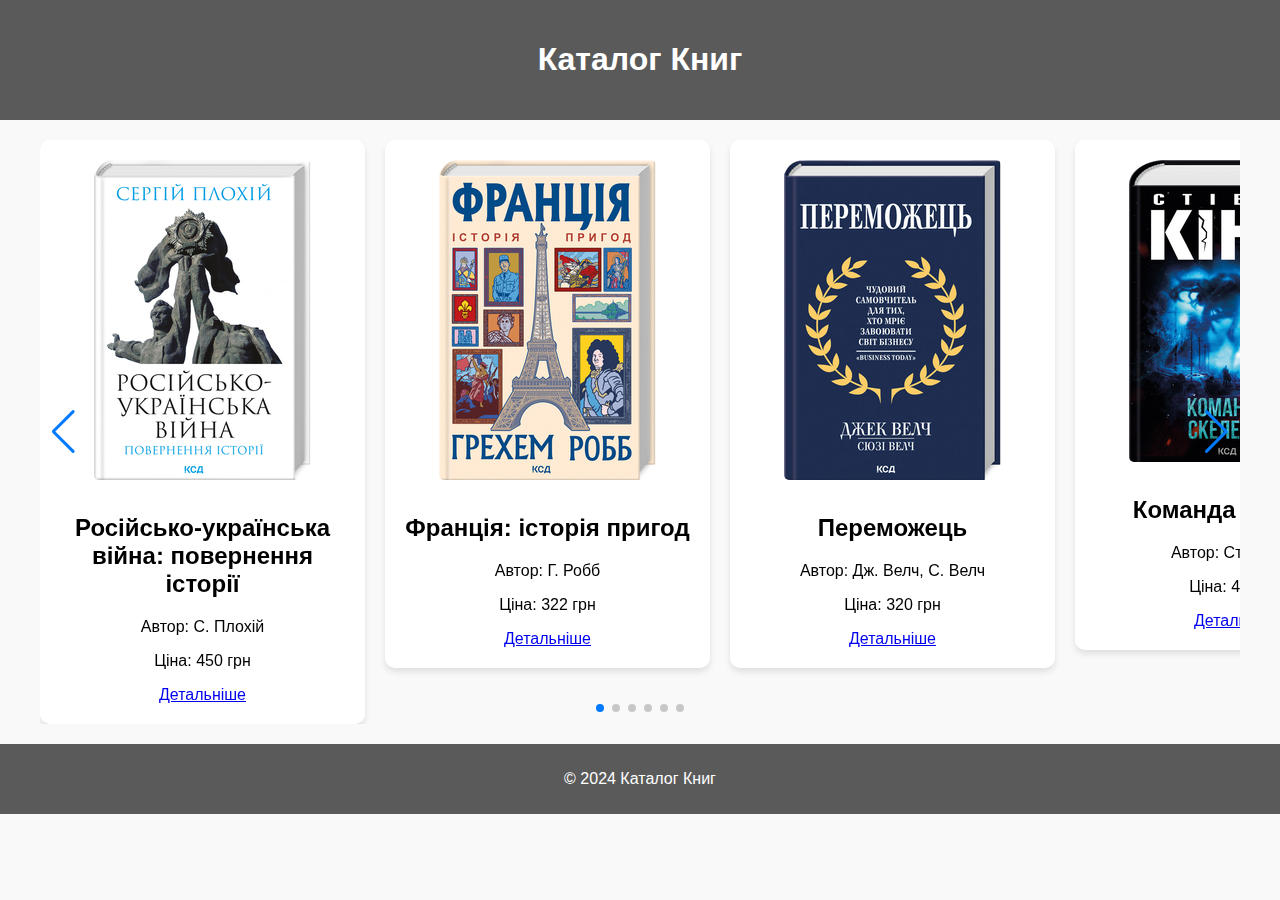
==== index8.html @ 6e44e8d9 "Add files via upload" ====
<!DOCTYPE html>
<html lang="en">
<head>
    <meta charset="UTF-8">
    <meta name="viewport" content="width=device-width, initial-scale=1.0">
    <title>Каталог Книг</title>
    <link rel="stylesheet" href="styles8.css">
    <!-- Підключення Swiper CSS -->
    <link rel="stylesheet" href="https://cdn.jsdelivr.net/npm/swiper@9/swiper-bundle.min.css">
</head>
<body>
    <header>
        <h1>Каталог Книг</h1>
    </header>

    <main>
        <section class="swiper-container">
            <div class="swiper">
                <div class="swiper-wrapper">
                    <!-- Карточка товару -->
                    <div class="swiper-slide">
                        <img src="book1.jpg" alt="Книга 1">
                        <h2>Російсько-українська війна: повернення історії</h2>
                        <p>Автор: С. Плохій</p>
                        <p>Ціна: 450 грн</p>
                        <a href="https://bookclub.ua/catalog/books/facts/rosiysko-ukrayinska-viyna-povernennya-istoriyi" target="_blank">Детальніше</a>
                    </div>
                    <div class="swiper-slide">
                        <img src="book2.jpg" alt="Книга 2">
                        <h2>Франція: історія пригод</h2>
                        <p>Автор: Г. Робб</p>
                        <p>Ціна: 322 грн</p>
                        <a href="https://bookclub.ua/catalog/books/facts/franciya-istoriya-prigod" target="_blank">Детальніше</a>
                    </div>
                    <div class="swiper-slide">
                        <img src="book3.jpg" alt="Книга 2">
                        <h2>Переможець</h2>
                        <p>Автор: Дж. Велч, С. Велч</p>
                        <p>Ціна: 320 грн</p>
                        <a href="https://bookclub.ua/catalog/books/busines/peremojec-1" target="_blank">Детальніше</a>
                    </div>
                    <div class="swiper-slide">
                        <img src="book4.jpg" alt="Книга 2">
                        <h2>Команда скелетів</h2>
                        <p>Автор: Стівен Кінг</p>
                        <p>Ціна: 490 грн</p>
                        <a href="https://bookclub.ua/catalog/books/thriller_horror_books/komanda-skeletiv" target="_blank">Детальніше</a>
                    </div>
                    <div class="swiper-slide">
                        <img src="book5.jpg" alt="Книга 2">
                        <h2>Прокляття святих. Книга 1</h2>
                        <p>Автор: К. Дреміс</p>
                        <p>Ціна: 450 грн</p>
                        <a href="https://bookclub.ua/catalog/books/fantasy_books/proklyattya-svyatih-kniga-1" target="_blank">Детальніше</a>
                    </div>
                    <div class="swiper-slide">
                        <img src="book6.jpg" alt="Книга 2">
                        <h2>Майстерність</h2>
                        <p>Автор: Роберт Грін</p>
                        <p>Ціна: 360 грн</p>
                        <a href="https://bookclub.ua/catalog/books/psychology/maysternist" target="_blank">Детальніше</a>
                    </div>
                </div>
                <!-- Кнопки навігації -->
                <div class="swiper-button-next"></div>
                <div class="swiper-button-prev"></div>
                <!-- Пагінація -->
                <div class="swiper-pagination"></div>
            </div>
        </section>
    </main>

    <footer>
        <p>&copy; 2024 Каталог Книг</p>
    </footer>

    <!-- Підключення Swiper JS -->
    <script src="https://cdn.jsdelivr.net/npm/swiper@9/swiper-bundle.min.js"></script>
    <script src="script8.js"></script>
</body>
</html>
---- styles8.css ----
/* styles.css */
body {
    font-family: Arial, sans-serif;
    margin: 0;
    padding: 0;
    box-sizing: border-box;
    background-color: #f9f9f9;
}

header {
    background-color: #5a5a5a;
    color: white;
    text-align: center;
    padding: 20px 0;
}

main {
    padding: 20px;
}

.swiper-container {
    width: 100%;
    max-width: 1200px;
    margin: 0 auto;
}

.swiper-slide {
    display: flex;
    flex-direction: column;
    align-items: center;
    background: white;
    padding: 20px;
    border-radius: 10px;
    box-shadow: 0 4px 6px rgba(0, 0, 0, 0.1);
    text-align: center;
}

.swiper-slide img {
    max-width: 100%;
    height: auto;
    border-radius: 5px;
    margin-bottom: 10px;
}

footer {
    text-align: center;
    padding: 10px 0;
    background-color: #5a5a5a;
    color: white;
}
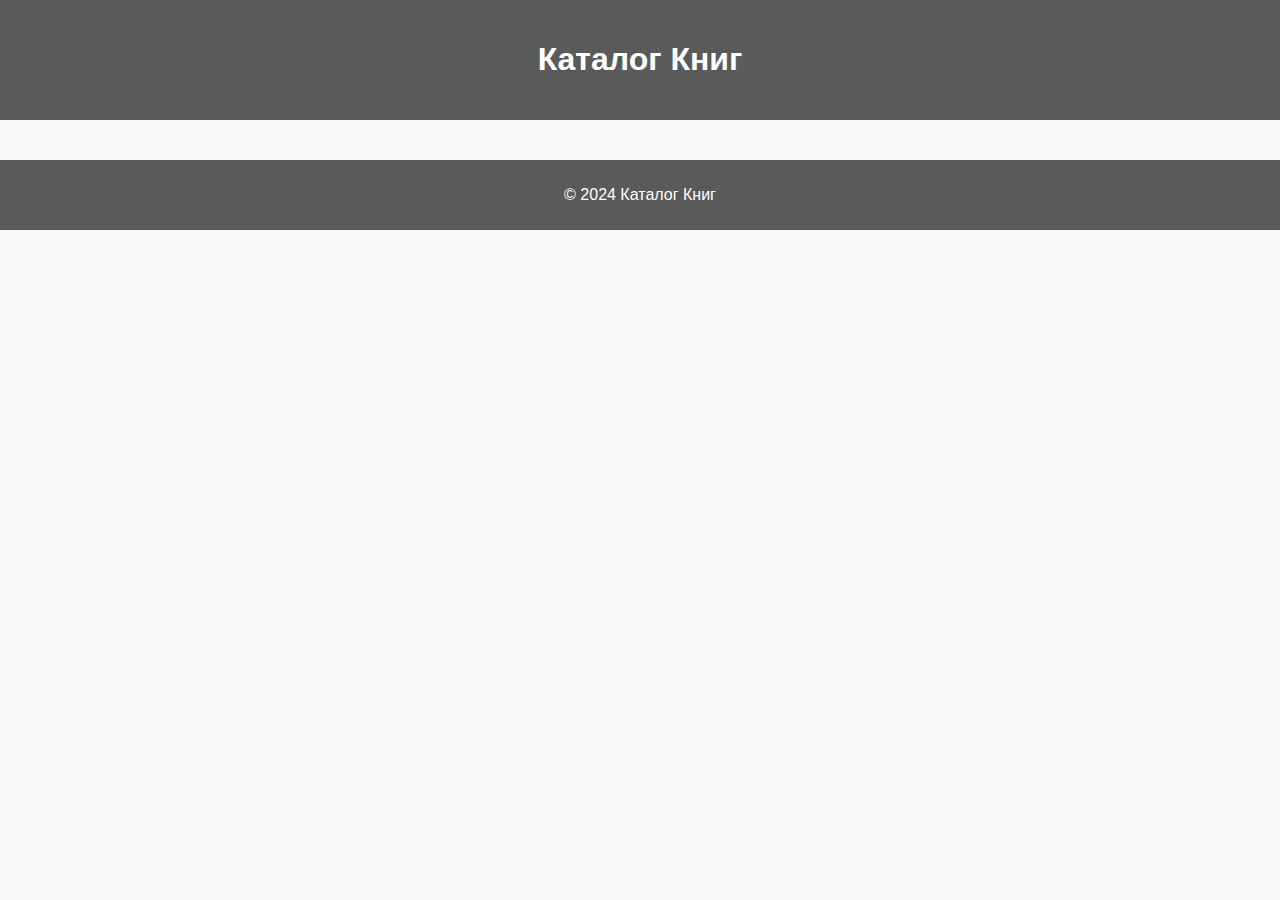
==== commit 8aca316c: "index8.html" ====
--- a/index8.html
+++ b/index8.html
@@ -18,54 +18,8 @@
             <div class="swiper">
                 <div class="swiper-wrapper">
                     <!-- Карточка товару -->
-                    <div class="swiper-slide">
-                        <img src="book1.jpg" alt="Книга 1">
-                        <h2>Російсько-українська війна: повернення історії</h2>
-                        <p>Автор: С. Плохій</p>
-                        <p>Ціна: 450 грн</p>
-                        <a href="https://bookclub.ua/catalog/books/facts/rosiysko-ukrayinska-viyna-povernennya-istoriyi" target="_blank">Детальніше</a>
+                    <div id="catalog-wrapper" class="swiper-wrapper">
                     </div>
-                    <div class="swiper-slide">
-                        <img src="book2.jpg" alt="Книга 2">
-                        <h2>Франція: історія пригод</h2>
-                        <p>Автор: Г. Робб</p>
-                        <p>Ціна: 322 грн</p>
-                        <a href="https://bookclub.ua/catalog/books/facts/franciya-istoriya-prigod" target="_blank">Детальніше</a>
-                    </div>
-                    <div class="swiper-slide">
-                        <img src="book3.jpg" alt="Книга 2">
-                        <h2>Переможець</h2>
-                        <p>Автор: Дж. Велч, С. Велч</p>
-                        <p>Ціна: 320 грн</p>
-                        <a href="https://bookclub.ua/catalog/books/busines/peremojec-1" target="_blank">Детальніше</a>
-                    </div>
-                    <div class="swiper-slide">
-                        <img src="book4.jpg" alt="Книга 2">
-                        <h2>Команда скелетів</h2>
-                        <p>Автор: Стівен Кінг</p>
-                        <p>Ціна: 490 грн</p>
-                        <a href="https://bookclub.ua/catalog/books/thriller_horror_books/komanda-skeletiv" target="_blank">Детальніше</a>
-                    </div>
-                    <div class="swiper-slide">
-                        <img src="book5.jpg" alt="Книга 2">
-                        <h2>Прокляття святих. Книга 1</h2>
-                        <p>Автор: К. Дреміс</p>
-                        <p>Ціна: 450 грн</p>
-                        <a href="https://bookclub.ua/catalog/books/fantasy_books/proklyattya-svyatih-kniga-1" target="_blank">Детальніше</a>
-                    </div>
-                    <div class="swiper-slide">
-                        <img src="book6.jpg" alt="Книга 2">
-                        <h2>Майстерність</h2>
-                        <p>Автор: Роберт Грін</p>
-                        <p>Ціна: 360 грн</p>
-                        <a href="https://bookclub.ua/catalog/books/psychology/maysternist" target="_blank">Детальніше</a>
-                    </div>
-                </div>
-                <!-- Кнопки навігації -->
-                <div class="swiper-button-next"></div>
-                <div class="swiper-button-prev"></div>
-                <!-- Пагінація -->
-                <div class="swiper-pagination"></div>
             </div>
         </section>
     </main>
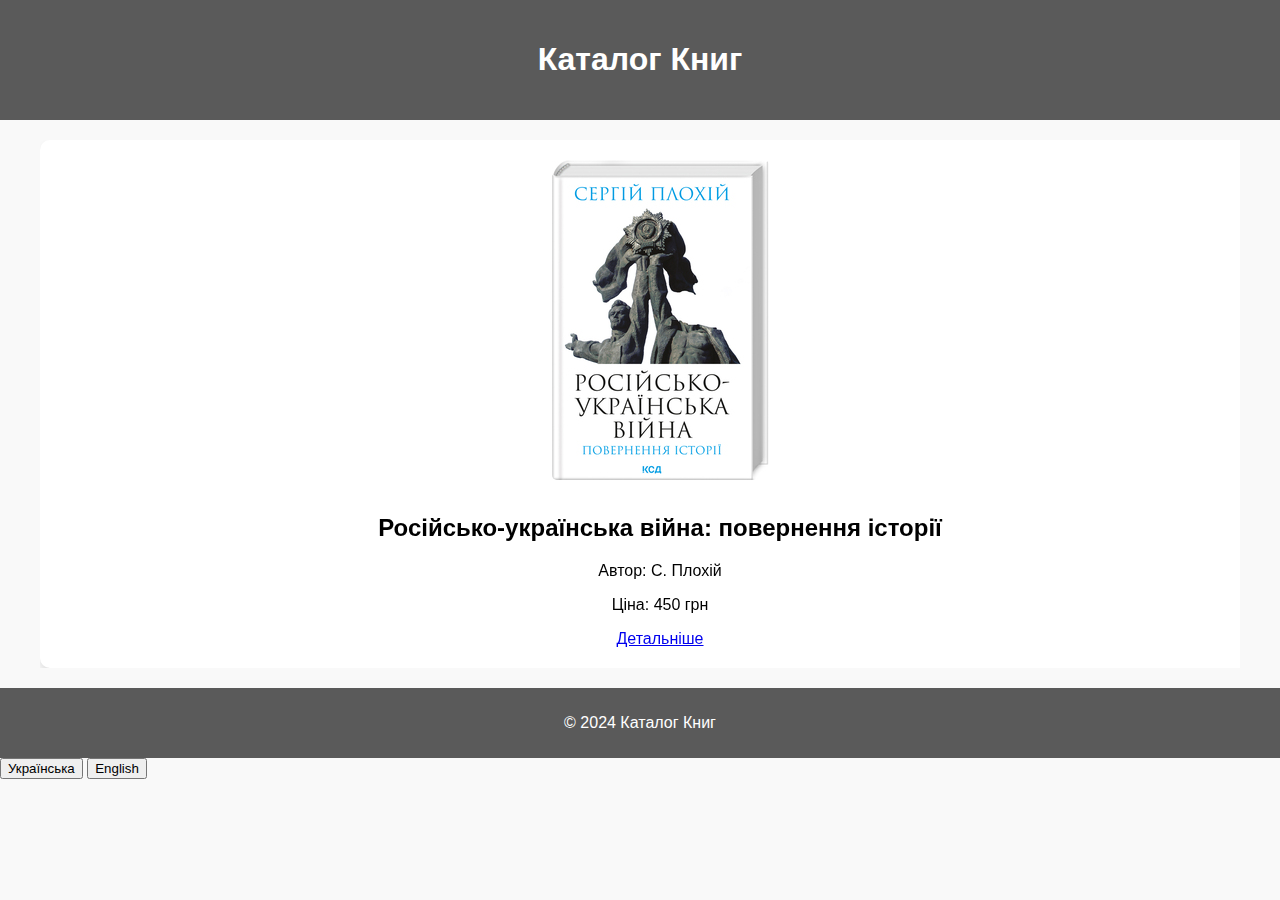
==== commit dc04dac2: "index8.html" ====
--- a/index8.html
+++ b/index8.html
@@ -31,5 +31,9 @@
     <!-- Підключення Swiper JS -->
     <script src="https://cdn.jsdelivr.net/npm/swiper@9/swiper-bundle.min.js"></script>
     <script src="script8.js"></script>
+    <div id="language-switcher">
+  <button onclick="changeLanguage('uk')">Українська</button>
+  <button onclick="changeLanguage('en')">English</button>
+</div>
 </body>
 </html>
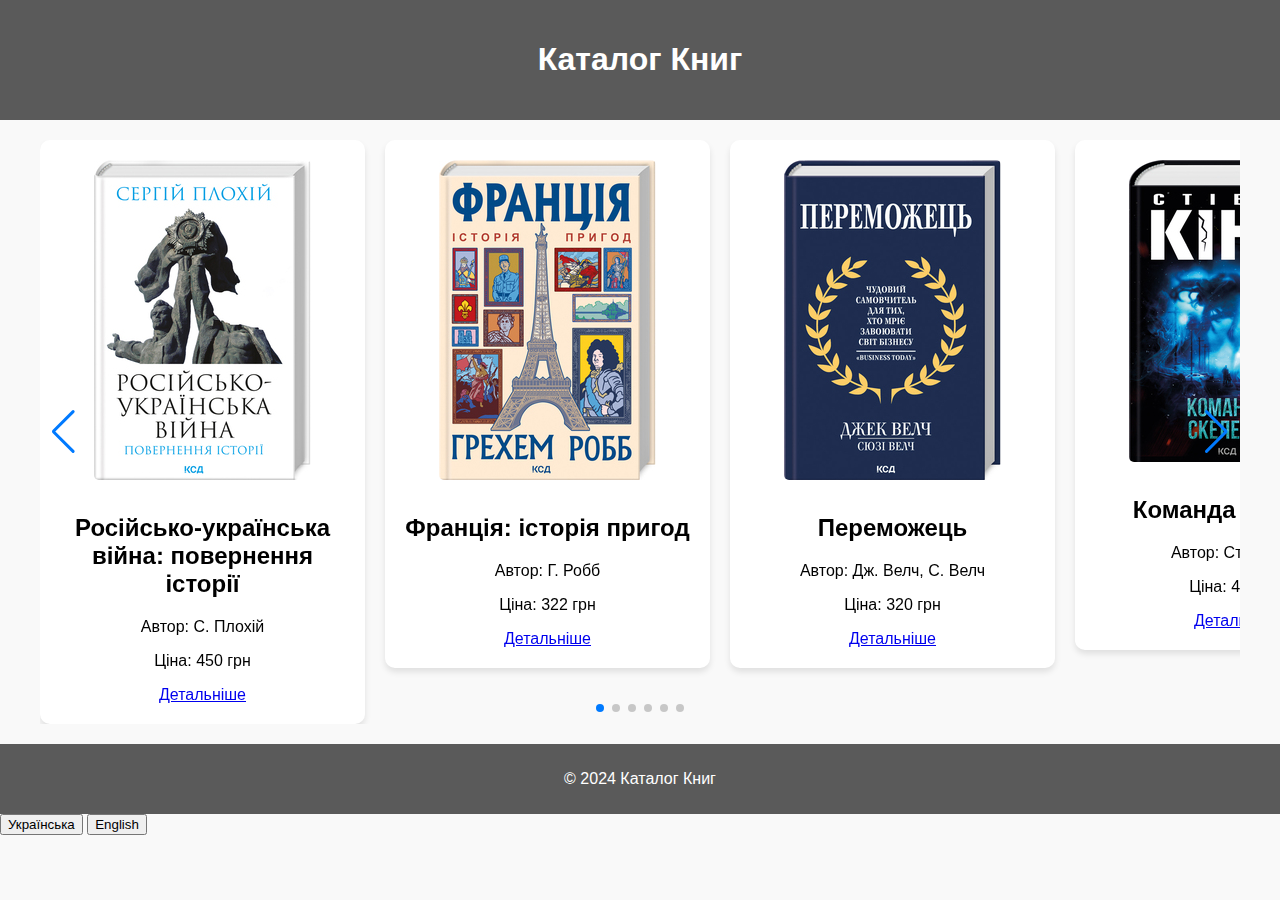
==== commit a5d451d8: "index8.html" ====
--- a/index8.html
+++ b/index8.html
@@ -1,5 +1,5 @@
 <!DOCTYPE html>
-<html lang="en">
+<html lang="uk">
 <head>
     <meta charset="UTF-8">
     <meta name="viewport" content="width=device-width, initial-scale=1.0">
@@ -12,28 +12,29 @@
     <header>
         <h1>Каталог Книг</h1>
     </header>
-
     <main>
         <section class="swiper-container">
             <div class="swiper">
-                <div class="swiper-wrapper">
-                    <!-- Карточка товару -->
-                    <div id="catalog-wrapper" class="swiper-wrapper">
-                    </div>
+                <div class="swiper-wrapper" id="catalog-wrapper">
+                    <!-- Картки товарів будуть додані тут за допомогою JavaScript -->
+                </div>
+                <!-- Додано пагінацію та навігацію для Swiper -->
+                <div class="swiper-pagination"></div>
+                <div class="swiper-button-next"></div>
+                <div class="swiper-button-prev"></div>
             </div>
         </section>
     </main>
-
     <footer>
         <p>&copy; 2024 Каталог Книг</p>
     </footer>
-
     <!-- Підключення Swiper JS -->
     <script src="https://cdn.jsdelivr.net/npm/swiper@9/swiper-bundle.min.js"></script>
     <script src="script8.js"></script>
+
     <div id="language-switcher">
-  <button onclick="changeLanguage('uk')">Українська</button>
-  <button onclick="changeLanguage('en')">English</button>
-</div>
+        <button onclick="changeLanguage('uk')">Українська</button>
+        <button onclick="changeLanguage('en')">English</button>
+    </div>
 </body>
 </html>
